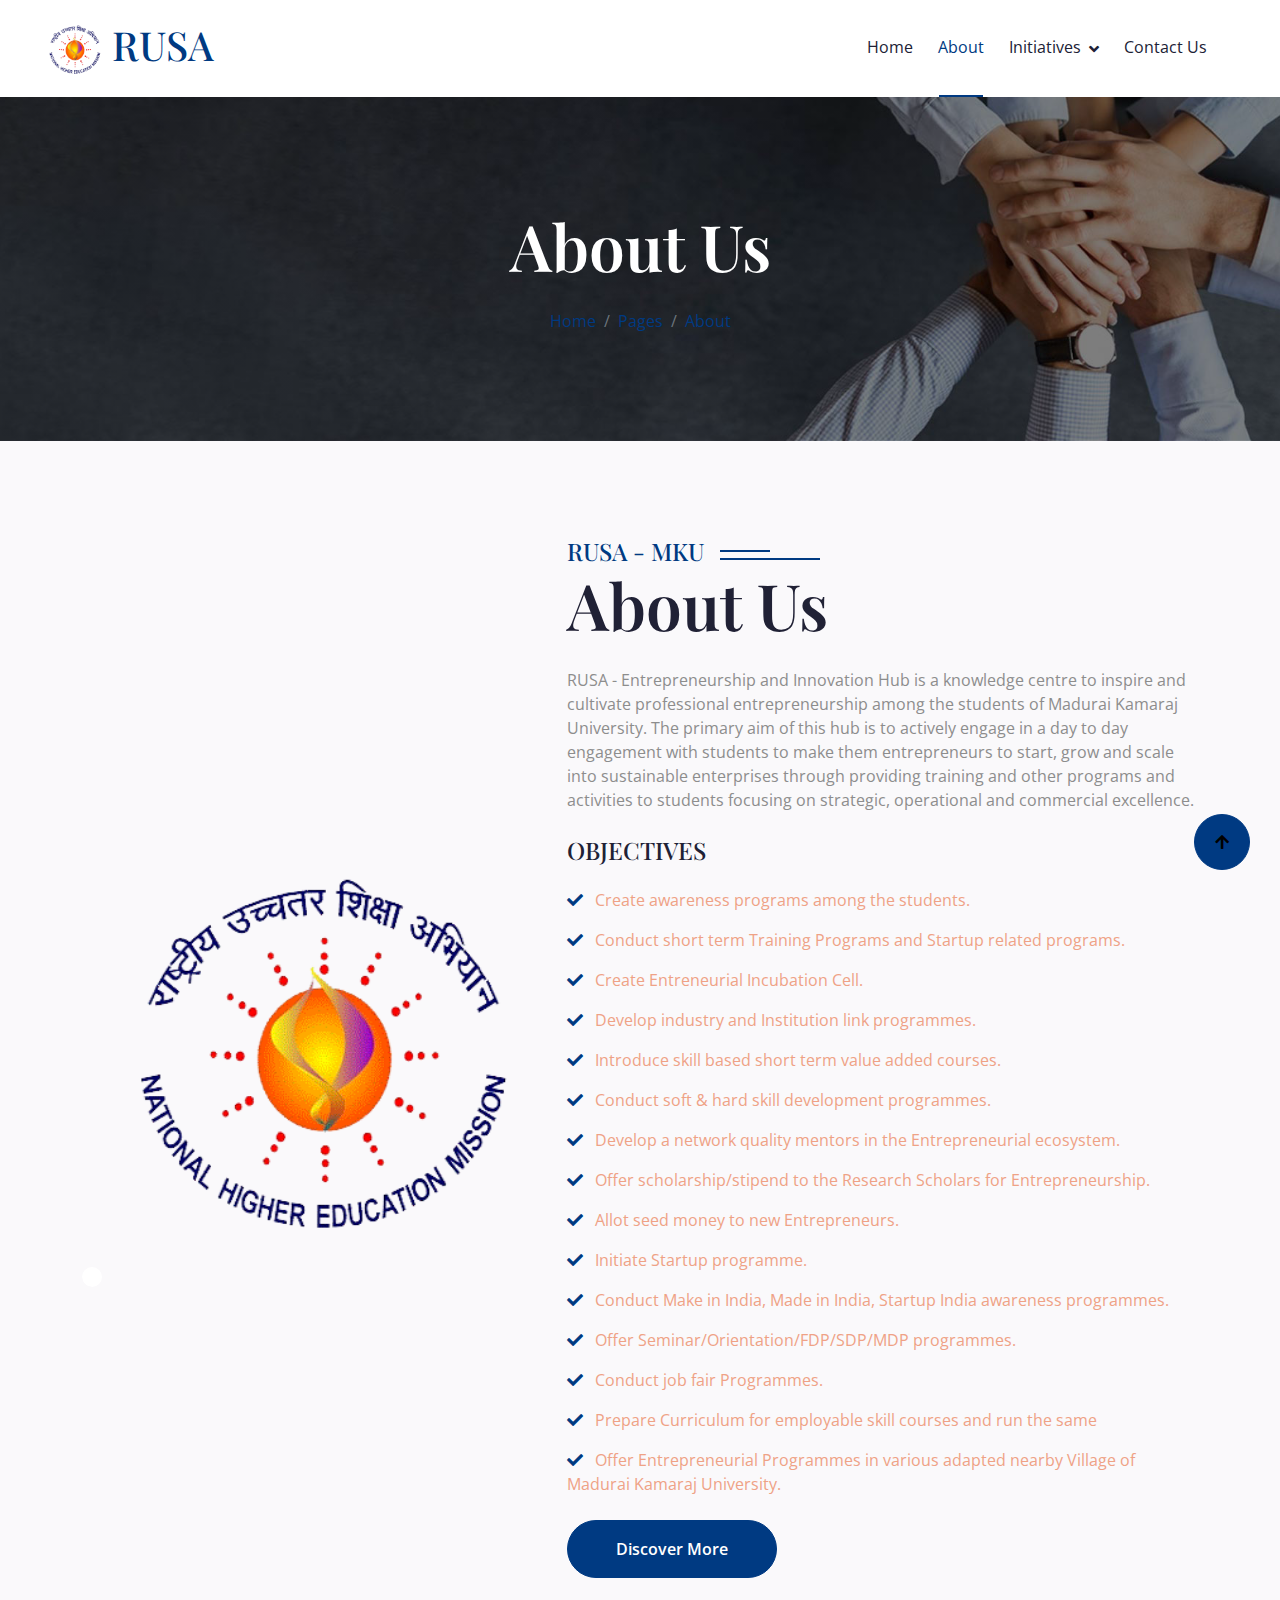
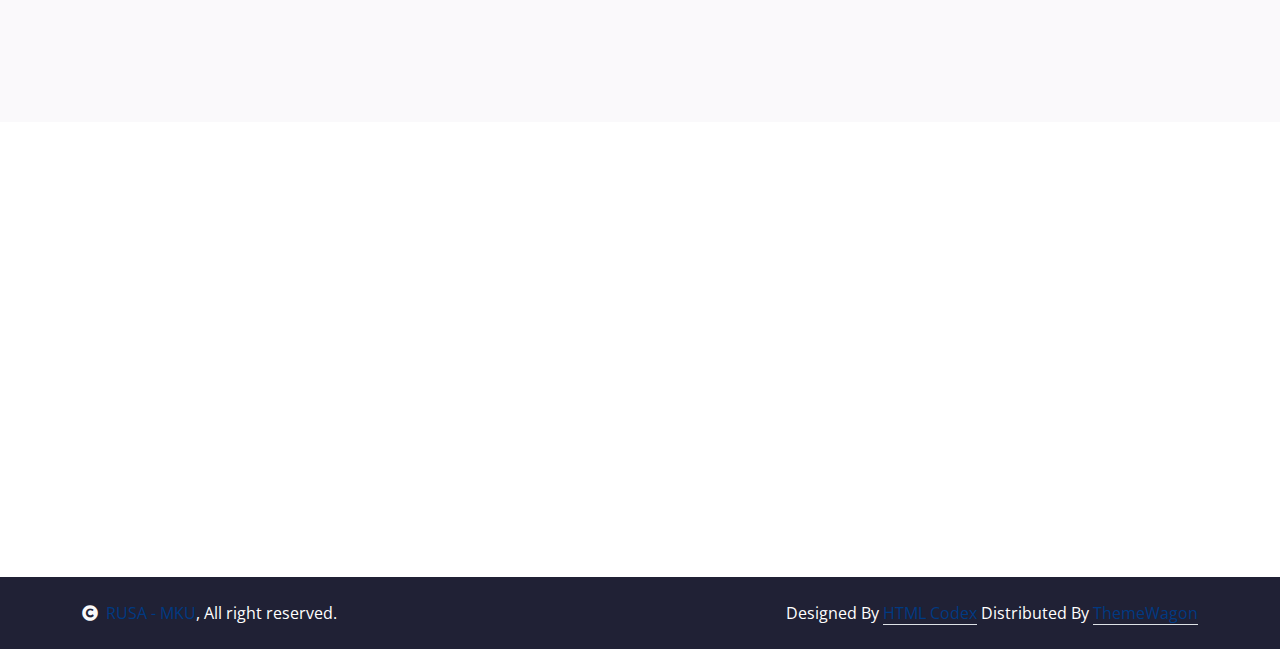
==== about.html @ 58d71706 "init" ====
<!DOCTYPE html>
<html lang="en">

<head>
    <meta charset="utf-8">
    <title>RUSA - MKU</title>
    <meta content="width=device-width, initial-scale=1.0" name="viewport">
    <meta content="" name="keywords">
    <meta content="" name="description">

    <!-- Google Web Fonts -->
    <link rel="preconnect" href="https://fonts.googleapis.com">
    <link rel="preconnect" href="https://fonts.gstatic.com" crossorigin>
    <link href="https://fonts.googleapis.com/css2?family=Open+Sans:wght@400;500;600&family=Playfair+Display:wght@400;500;600&display=swap" rel="stylesheet"> 

    <!-- Icon Font Stylesheet -->
    <link rel="stylesheet" href="https://use.fontawesome.com/releases/v5.15.4/css/all.css"/>
    <link href="https://cdn.jsdelivr.net/npm/bootstrap-icons@1.4.1/font/bootstrap-icons.css" rel="stylesheet">

    <!-- Libraries Stylesheet -->
    <link href="lib/animate/animate.min.css" rel="stylesheet">
    <link href="lib/owlcarousel/assets/owl.carousel.min.css" rel="stylesheet">


    <!-- Customized Bootstrap Stylesheet -->
    <link href="css/bootstrap.min.css" rel="stylesheet">

    <!-- Template Stylesheet -->
    <link href="css/banner.css" rel="stylesheet" >

    <link href="css/style.css" rel="stylesheet">
</head>

    <body>

        <!-- Spinner Start -->
        <div id="spinner" class="show bg-white position-fixed translate-middle w-100 vh-100 top-50 start-50 d-flex align-items-center justify-content-center">
            <div class="spinner-border text-primary" style="width: 3rem; height: 3rem;" role="status">
                <span class="sr-only">Loading...</span>
            </div>
        </div>
        <!-- Spinner End -->


        <!-- Navbar & Hero Start -->
        <div class="container-fluid position-relative p-0">
            <nav class="navbar navbar-expand-lg navbar-light bg-white px-4 px-lg-5 py-3 py-lg-0">
                <a href="index.html" class="navbar-brand p-0">
                    <h1 style="color: #003a82;" class="text-primary m-0" ><img src="/img/rusa-logo1.png" alt="rusa-logo" > RUSA</h1>
                    <!-- <img src="img/logo.png" alt="Logo"> -->
                </a>
                <button class="navbar-toggler" type="button" data-bs-toggle="collapse" data-bs-target="#navbarCollapse">
                    <span class="fa fa-bars"></span>
                </button>
                <div class="collapse navbar-collapse" id="navbarCollapse">
                    <div class="navbar-nav ms-auto py-0">
                        <a href="index.html" class="nav-item nav-link ">Home</a>
                        <a href="about.html" class="nav-item nav-link active">About</a>
                        <div class="nav-item dropdown">
                            <a href="#" class="nav-link dropdown-toggle" data-bs-toggle="dropdown">Initiatives</a>
                            <div class="dropdown-menu m-0">
                                <a href="SDC.html" class="dropdown-item">Skill Developement Courses</a>
                                <a href="entrepreneurship.html" class="dropdown-item">Entrepreneurship</a>
                                <a href="startup.html" class="dropdown-item">Startup Cell</a>
                                <a href="projects.html" class="dropdown-item">Projects</a>
                                <a href="manpower.html" class="dropdown-item">Man Power</a>
                                <a href="ID.html" class="dropdown-item">Infrastructure Developement</a>
                                <a href="equipment.html" class="dropdown-item">Equipement </a>
                                <a href="SLL.html" class="dropdown-item">Skill Lab & Laboratories</a>
                                <a href="internship.html" class="dropdown-item">Internship </a>
                            </div>
                        </div>
                        <a href="contact.html" class="nav-item nav-link">Contact Us</a>
            </nav>


        <!-- Header Start -->
        <div class="container-fluid bg-breadcrumb-about">
            <div class="container text-center py-5" style="max-width: 900px;">
                <h3 class="text-white display-3 mb-4 wow fadeInDown" data-wow-delay="0.1s">About Us</h1>
                <ol class="breadcrumb justify-content-center mb-0 wow fadeInDown" data-wow-delay="0.3s">
                    <li class="breadcrumb-item"><a href="index.html">Home</a></li>
                    <li class="breadcrumb-item"><a href="#">Pages</a></li>
                    <li class="breadcrumb-item active text-primary">About</li>
                </ol>    
            </div>
        </div>
        <!-- Header End -->


        <!-- About Start -->
        <div class="container-fluid about bg-light py-5">
            <div class="container py-5">
                <div class="row g-5 align-items-center">
                    <div class="col-lg-5 wow fadeInLeft" data-wow-delay="0.2s">
                        <div class="about-img pb-5 ps-5">
                            <img src="img/rusa-logo1.png" class="img-fluid rounded w-100" style="object-fit: cover;" alt="Image">
                            <div class="about-img-inner">
                                <!-- <img src="img/mku logo.png" class="img-fluid rounded-circle w-100 h-100" alt="Image"> -->
                            </div>
                        </div>
                    </div>
                    <div class="col-lg-7 wow fadeInRight" data-wow-delay="0.4s">
                        <div class="section-title text-start mb-5">
                            <h4 class="sub-title pe-3 mb-0">RUSA - MKU</h4>
                            <h1 class="display-3 mb-4">About Us</h1>
                            <p class="mb-4">RUSA - Entrepreneurship and Innovation Hub is a knowledge centre to inspire and cultivate professional entrepreneurship among the students of Madurai Kamaraj University. The primary aim of this hub is to actively engage in a day to day engagement with students to make them entrepreneurs to start, grow and scale into sustainable enterprises through providing training and other programs and activities to students focusing on strategic, operational and commercial excellence.   </p>
                            <h4 class="pe-3 mb-0"> OBJECTIVES  </h4> <br>
                            <div class="mb-4">
                                <p class="text-secondary"><i class="fa fa-check text-primary me-2"></i> Create awareness programs among the students.</p>
                                <p class="text-secondary"><i class="fa fa-check text-primary me-2"></i> Conduct short term Training Programs and Startup related programs.</p>
                                <p class="text-secondary"><i class="fa fa-check text-primary me-2"></i> Create Entreneurial Incubation Cell. </p>
                                <p class="text-secondary"><i class="fa fa-check text-primary me-2"></i> Develop industry and Institution link programmes.</p>
                                <p class="text-secondary"><i class="fa fa-check text-primary me-2"></i> Introduce skill based short term value added courses. </p>
                                <p class="text-secondary"><i class="fa fa-check text-primary me-2"></i> Conduct soft & hard skill development programmes.</p>
                                <p class="text-secondary"><i class="fa fa-check text-primary me-2"></i> Develop a network quality mentors in the Entrepreneurial ecosystem.</p>
                                <p class="text-secondary"><i class="fa fa-check text-primary me-2"></i> Offer scholarship/stipend to the Research Scholars for Entrepreneurship.</p>
                                <p class="text-secondary"><i class="fa fa-check text-primary me-2"></i> Allot seed money to new Entrepreneurs.</p>
                                <p class="text-secondary"><i class="fa fa-check text-primary me-2"></i> Initiate Startup programme.</p>
                                <p class="text-secondary"><i class="fa fa-check text-primary me-2"></i> Conduct Make in India, Made in India, Startup India awareness programmes.</p>
                                <p class="text-secondary"><i class="fa fa-check text-primary me-2"></i> Offer Seminar/Orientation/FDP/SDP/MDP programmes.</p>
                                <p class="text-secondary"><i class="fa fa-check text-primary me-2"></i> Conduct job fair Programmes.</p>
                                <p class="text-secondary"><i class="fa fa-check text-primary me-2"></i> Prepare Curriculum for employable skill courses and run the same</p>
                                <p class="text-secondary"><i class="fa fa-check text-primary me-2"></i> Offer Entrepreneurial Programmes in various adapted nearby Village of Madurai Kamaraj University.</p>
                            </div>
                            <a href="#" class="btn btn-primary rounded-pill text-white py-3 px-5">Discover More</a>
                        </div>
                    </div>
                </div>
            </div>
        </div>
        <!-- About End -->




        <!-- Feature End -->


        <!-- Footer Start -->
        <div class="container-fluid footer py-5 wow fadeIn" data-wow-delay="0.2s">
            <div class="container py-5">
                <div class="row g-5">
                    <div class="col-md-6 col-lg-6 col-xl-3">
                        <div class="footer-item d-flex flex-column">
                            <h4 class="text-white mb-4">RUSA</h4>
                            <p>Entrepreneurship & Skill Career Hub <br> 
                            </p>
                            <!-- <div class="d-flex align-items-center">
                                <i class="fas fa-share fa-2x text-white me-2"></i>
                                <a class="btn-square btn btn-primary text-white rounded-circle mx-1" href=""><i class="fab fa-facebook-f"></i></a>
                                <a class="btn-square btn btn-primary text-white rounded-circle mx-1" href=""><i class="fab fa-twitter"></i></a>
                                <a class="btn-square btn btn-primary text-white rounded-circle mx-1" href=""><i class="fab fa-instagram"></i></a>
                                <a class="btn-square btn btn-primary text-white rounded-circle mx-1" href=""><i class="fab fa-linkedin-in"></i></a>
                            </div> -->
                        </div>
                    </div>
                    <div class="col-md-6 col-lg-6 col-xl-3">
                        <div class="footer-item d-flex flex-column">
                            <h4 class="mb-4 text-white">Quick Links</h4>
                            <a href="about.html"><i class="fas fa-angle-right me-2"></i> About Us</a>
                            <a href="contact.html"><i class="fas fa-angle-right me-2"></i> Contact Us</a>
                            <a href=""><i class="fas fa-angle-right me-2"></i> Our Team</a>
                        </div>
                    </div>

                    <div class="col-md-6 col-lg-6 col-xl-3">
                        <div class="footer-item d-flex flex-column">
                            <h4 class="mb-4 text-white">Contact Info</h4>
                            <a href=""><i class="fa fa-map-marker-alt me-2"></i> RUSA Office, <br> Madurai Kamraj University, <br>palkalai nagar <br>Madurai - 625021</a>
                            <a href="mailto:rusaoffice@mkuniversity.ac.in"><i class="fas fa-envelope me-2"></i> rusaoffice@mkuniversity.ac.in</a>
                            <!-- <a href=""><i class="fas fa-envelope me-2"></i> info@example.com</a>
                            <a href=""><i class="fas fa-phone me-2"></i> +012 345 67890</a>
                            <a href="" class="mb-3"><i class="fas fa-print me-2"></i> +012 345 67890</a> -->
                        </div>
                    </div>
                </div>
            </div>
        </div>
        <!-- Footer End -->
        
        <!-- Copyright Start -->
        <div class="container-fluid copyright py-4">
            <div class="container">
                <div class="row g-4 align-items-center">
                    <div class="col-md-6 text-center text-md-start mb-md-0">
                        <span class="text-white"><a href="#"><i class="fas fa-copyright text-light me-2"></i>RUSA - MKU</a>, All right reserved.</span>
                    </div>
                    <div class="col-md-6 text-center text-md-end text-white">
                        <!--/*** This template is free as long as you keep the below author’s credit link/attribution link/backlink. ***/-->
                        <!--/*** If you'd like to use the template without the below author’s credit link/attribution link/backlink, ***/-->
                        <!--/*** you can purchase the Credit Removal License from "https://htmlcodex.com/credit-removal". ***/-->
                        Designed By <a class="border-bottom" href="https://htmlcodex.com">HTML Codex</a> Distributed By <a class="border-bottom" href="https://themewagon.com">ThemeWagon</a>
                    </div>
                </div>
            </div>
        </div>
        <!-- Copyright End -->

        <!-- Back to Top -->
        <a href="#" class="btn btn-primary btn-lg-square back-to-top"><i class="fa fa-arrow-up"></i></a>   

        
        <!-- JavaScript Libraries -->
        <script src="https://ajax.googleapis.com/ajax/libs/jquery/3.6.4/jquery.min.js"></script>
        <script src="https://cdn.jsdelivr.net/npm/bootstrap@5.0.0/dist/js/bootstrap.bundle.min.js"></script>
        <script src="lib/wow/wow.min.js"></script>
        <script src="lib/easing/easing.min.js"></script>
        <script src="lib/waypoints/waypoints.min.js"></script>
        <script src="lib/owlcarousel/owl.carousel.min.js"></script>
        

        <!-- Template Javascript -->
        <script src="js/main.js"></script>
        
    </body>

</html>
---- css/banner.css ----
/*** Single Page Hero Header Start ***/
.bg-breadcrumb-sdc {
    background: linear-gradient(rgba(0, 0, 0, 0.5), rgba(0, 0, 0, 0.5)), url(../img/sdc-banner.png);
    background-position: center center;
    background-repeat: no-repeat;
    background-size: cover;
    padding: 160px 0 60px 0;
}


/*** Single Page Hero Header End ***/
/*** Single Page Hero Header Start ***/
.bg-breadcrumb-entre {
    background: linear-gradient(rgba(0, 0, 0, 0.5), rgba(0, 0, 0, 0.5)), url(../img/entre.png);
    background-position: center center;
    background-repeat: no-repeat;
    background-size: cover;
    padding: 160px 0 60px 0;
}
.bg-breadcrumb-about {
    background: linear-gradient(rgba(0, 0, 0, 0.5), rgba(0, 0, 0, 0.5)), url(../img/about-us-hero.jpg);
    background-position: center center;
    background-repeat: no-repeat;
    background-size: cover;
    padding: 160px 0 60px 0;
}


/*** Single Page Hero Header End ***/
---- css/style.css ----
/*** Spinner Start ***/
/*** Spinner ***/
#spinner {
    opacity: 0;
    visibility: hidden;
    transition: opacity .5s ease-out, visibility 0s linear .5s;
    z-index: 99999;
}

#spinner.show {
    transition: opacity .5s ease-out, visibility 0s linear 0s;
    visibility: visible;
    opacity: 1;
}
/*** Spinner End ***/

.back-to-top {
    position: fixed;
    right: 30px;
    bottom: 30px;
    display: flex;
    width: 45px;
    height: 45px;
    align-items: center;
    justify-content: center;
    transition: 0.5s;
    z-index: 99;
}

/*** Button Start ***/
.btn {
    font-weight: 600;
    transition: .5s;
}

.btn-square {
    width: 32px;
    height: 32px;
}

.btn-sm-square {
    width: 34px;
    height: 34px;
}

.btn-md-square {
    width: 44px;
    height: 44px;
}

.btn-lg-square {
    width: 56px;
    height: 56px;
}

.btn-square,
.btn-sm-square,
.btn-md-square,
.btn-lg-square {
    padding: 0;
    display: flex;
    align-items: center;
    justify-content: center;
    font-weight: normal;
    border-radius: 50%;
}

.btn.btn-primary {
    box-shadow: inset 0 0 0 0 var(--bs-primary);
}

.btn.btn-primary:hover {
    box-shadow: inset 300px 0 0 0 var(--bs-light) !important;
    color: var(--bs-primary) !important;
}

.btn.btn-light {
    box-shadow: inset 0 0 0 0 var(--bs-primary);
}

.btn.btn-light:hover {
    box-shadow: inset 300px 0 0 0 var(--bs-primary);
    color: var(--bs-light) !important;
}

.btn-hover {
    transition: 0.5s;
}

.btn-hover:hover {
    color: var(--bs-secondary) !important;
}

/*** Section Title Start ***/
.section-title {
    max-width: 900px;
    text-align: center;
    margin: 0 auto;
}

.section-title .sub-style {
    position: relative;
    display: inline-block;
    text-transform: uppercase;
    color: var(--bs-primary);
}

.section-title .sub-style::before {
    content: "";
    width: 100px;
    position: absolute;
    top: 50%;
    left: 0;
    transform: translateY(-50%);
    margin-top: 8px;
    margin-left: -100px;
    border: 1px solid var(--bs-primary) !important;
}

.section-title .sub-style::after {
    content: "";
    width: 50px;
    position: absolute;
    top: 50%;
    left: 0;
    transform: translateY(-50%);
    margin-bottom: 5px;
    margin-left: -50px;
    border: 1px solid var(--bs-primary) !important;
}

.sub-title {
    position: relative;
    display: inline-block;
    text-transform: uppercase;
    color: var(--bs-primary);
}

.sub-title::before {
    content: "";
    width: 100px;
    position: absolute;
    top: 50%;
    right: 0;
    transform: translateY(-50%);
    margin-top: 8px;
    margin-right: -100px;
    border: 1px solid var(--bs-primary) !important;
}

.sub-title::after {
    content: "";
    width: 50px;
    position: absolute;
    top: 50%;
    right: 0;
    transform: translateY(-50%);
    margin-bottom: 8px;
    margin-right: -50px;
    border: 1px solid var(--bs-primary) !important;
}


/*** Topbar Start ***/
.fixed-top .container {
    transition: 0.5s;
}

.topbar {
    padding: 2px 10px 2px 20px;
    background: var(--bs-primary) !important;
}

.topbar a,
.topbar a i {
    transition: 0.5s;
}

.topbar a:hover,
.topbar a i:hover {
    color: var(--bs-secondary) !important;
}


@media (max-width: 576px) {
    .topbar {
        display: none;    
    }
}
/*** Topbar End ***/


/*** Navbar ***/
.navbar-light .navbar-nav .nav-link {
    font-family: 'Open Sans', sans-serif;
    position: relative;
    margin-right: 25px;
    padding: 35px 0;
    color: var(--bs-dark) !important;
    font-size: 16px;
    font-weight: 400;
    outline: none;
    transition: .5s;
}

.sticky-top.navbar-light .navbar-nav .nav-link {
    padding: 20px 0;
    color: var(--dark) !important;
}

.navbar-light .navbar-nav .nav-link:hover,
.navbar-light .navbar-nav .nav-link.active {
    color: var(--bs-primary) !important;
}

.navbar-light .navbar-brand img {
    max-height: 50px;
    transition: .5s;
}

.sticky-top.navbar-light .navbar-brand img {
    max-height: 45px;
}

.navbar .dropdown-toggle::after {
    border: none;
    content: "\f107";
    font-family: "Font Awesome 5 Free";
    font-weight: 600;
    vertical-align: middle;
    margin-left: 8px;
}

@media (min-width: 1200px) {
    .navbar .nav-item .dropdown-menu {
        display: block;
        visibility: hidden;
        top: 100%;
        transform: rotateX(-75deg);
        transform-origin: 0% 0%;
        border: 0;
        border-radius: 10px;
        transition: .5s;
        opacity: 0;
    }
}

.dropdown .dropdown-menu a:hover {
    background: var(--bs-primary);
    color: var(--bs-white);
}

.navbar .nav-item:hover .dropdown-menu {
    transform: rotateX(0deg);
    visibility: visible;
    background: var(--bs-light) !important;
    transition: .5s;
    opacity: 1;
}

@media (max-width: 991.98px) {
    .sticky-top.navbar-light {
        position: relative;
        background: var(--bs-white);
    }

    .navbar.navbar-expand-lg .navbar-toggler {
        padding: 10px 20px;
        border: 1px solid var(--bs-primary);
        color: var(--bs-primary);
    }

    .navbar-light .navbar-collapse {
        margin-top: 15px;
        border-top: 1px solid #DDDDDD;
    }

    .navbar-light .navbar-nav .nav-link,
    .sticky-top.navbar-light .navbar-nav .nav-link {
        padding: 10px 0;
        margin-left: 0;
        color: var(--bs-dark) !important;
    }

    .navbar-light .navbar-brand img {
        max-height: 45px;
    }
}

@media (min-width: 992px) {
    .navbar-light {
        position: absolute;
        width: 100%;
        top: 0;
        left: 0;
        border-bottom: 1px solid rgba(255, 255, 255, .1);
        z-index: 999;
    }
    
    .sticky-top.navbar-light {
        position: fixed;
        background: var(--bs-light) !important;
    }

    .navbar-light .navbar-nav .nav-link::before {
        position: absolute;
        content: "";
        width: 0;
        height: 2px;
        bottom: -1px;
        left: 50%;
        background: var(--bs-primary);
        transition: .5s;
    }

    .navbar-light .navbar-nav .nav-link:hover::before,
    .navbar-light .navbar-nav .nav-link.active::before {
        width: calc(100% - 2px);
        left: 1px;
    }

    .navbar-light .navbar-nav .nav-link.nav-contact::before {
        display: none;
    }
}
/*** Carousel Hero Header Start ***/
.header-carousel {
    position: relative; 
}

.header-carousel .owl-nav .owl-prev {
    position: absolute;
    width: 70px;
    height: 70px;
    top: 50%;
    left: 20px;
    transform: translateY(-50%);
    border-radius: 50%;
    background: var(--bs-primary);
    color: var(--bs-white);
    font-size: 30px;
    display: flex;
    align-items: center;
    justify-content: center;
    transition: 0.5s;
}

.header-carousel .owl-nav .owl-next {
    position: absolute;
    width: 70px;
    height: 70px;
    top: 50%;
    right: 20px;
    transform: translateY(-50%);
    border-radius: 50%;
    background: var(--bs-primary);
    color: var(--bs-white);
    font-size: 30px;
    display: flex;
    align-items: center;
    justify-content: center;
    transition: 0.5s;
}

.header-carousel .owl-nav .owl-prev,
.header-carousel .owl-nav .owl-next {
    transition: 0.5s;
}

.header-carousel .owl-nav .owl-prev:hover,
.header-carousel .owl-nav .owl-next:hover {
    box-shadow: inset 150px 0 0 0 var(--bs-light) !important;
    color: var(--bs-primary) !important;
}

@media (max-width: 576px) {
    .header-carousel .owl-nav .owl-prev,
    .header-carousel .owl-nav .owl-next {
        top: 630px;
        transition: 0.5s;
    }

    .header-carousel .header-carousel-item .carousel-caption .carousel-caption-content {
        width: 95% !important;
    }
 
}

.header-carousel .header-carousel-item,
.header-carousel .header-carousel-item img {
    position: relative;
    width: 100%;
    height: 700px;
    margin-top: 95px;
    display: block;
    object-fit: cover;
    transition: 0.5s;

}

@media (max-width: 992px) {
    .header-carousel .header-carousel-item,
    .header-carousel .header-carousel-item img {
        margin-top: 0;
        transition: 0.5s;
    }

}

@media (min-width: 992px) {
    .header-carousel .owl-nav .owl-prev,
    .header-carousel .owl-nav .owl-next {
        margin-top: 50px;
    }
}

.header-carousel .header-carousel-item .carousel-caption {
    width: 100%;
    height: 100%;
    position: absolute;
    top: 0;
    left: 0;
    padding: 100px 0;
    display: flex;
    align-items: center;
    justify-content: center;
    background: rgba(0, 0, 0, .5);
}

.header-carousel .header-carousel-item .carousel-caption .carousel-caption-content {
    position: relative;
    width: 75%;
    
}
/*** Carousel Hero Header End ***/


/*** Single Page Hero Header Start ***/
.bg-breadcrumb {
    background: linear-gradient(rgba(0, 0, 0, 0.5), rgba(0, 0, 0, 0.5)), url(../img/contact.jpg);
    background-position: center center;
    background-repeat: no-repeat;
    background-size: cover;
    padding: 160px 0 60px 0;
}

.bg-breadcrumb .breadcrumb-item a {
    color: var(--bs-white) !important;
}
/*** Single Page Hero Header End ***/


/*** Service Start ***/
.service .service-item {
    box-shadow: 0 0 45px rgba(0, 0, 0, .2) ;
}

.service .service-item .service-img {
    position: relative;
    overflow: hidden;
    z-index: 1;
}

.service .service-item .service-img img {
    transition: 0.5s;
}

.service .service-item .service-img::before {
    width: 100%;
    height: 0;
    position: absolute;
    content: "";
    top: 0;
    left: 0;
    border-top-right-radius: 10px;
    border-top-left-radius: 10px;
    transition: 0.5s;
    z-index: 5;
    
}

.service .service-item:hover .service-img::before {
    height: 100%;
    background: rgba(0, 58, 130, .3);
}

.service .service-item .service-img:hover img {
    transform: scale(1.3);
}

.service .service-item .service-content {
    position: relative;
    z-index: 2;

}

.service .service-item .service-content::before {
    width: 100%;
    height: 8px;
    position: absolute;
    content: "";
    bottom: 0;
    left: 0;
    border-bottom-left-radius: 10px;
    border-bottom-right-radius: 10px;
    background: rgba(0, 58, 130, .5);
    transition: 0.5s;
    z-index: 3;
}

.service .service-item:hover .service-content::before {
    background: rgba(0, 58, 130, .5);
    height: 100%;
}

.service .service-item .service-content .service-content-inner {
    transition: 0.5s;
}


.service .service-item:hover .service-content .service-content-inner {
    position: relative;
    color: var(--bs-white) !important;
    z-index: 9;
}
.service .service-item:hover .service-content .service-content-inner h5 {
    color: var(--bs-secondary);
}

/*** Service End ***/

/*** About Start ***/
.about .about-img {
    position: relative;
    overflow: hidden;
    height: 100%;
    border-radius: 10px;
}

.about .about-img .about-img-inner {
    position: absolute;
    left: 0; 
    bottom: 0; 
    border: 10px solid; 
    border-color: var(--bs-white) var(--bs-white) var(--bs-white) var(--bs-white);
    border-radius: 50%;

}

.about .about-img .about-experience {
    position: absolute;
    top: 125px; 
    left: -125px; 
    transform: rotate(-90deg);
    background: transparent;
    color: var(--bs-primary);
    font-size: 20px;
    font-weight: 600;
    letter-spacing: 4px;
}

/*** About End ***/

/*** Feature Start ***/
.feature .feature-item {
    position: relative;
    display: flex;
    border: 1px solid var(--bs-primary);
    border-radius: 10px;
    background: var(--bs-light);
    transition: 0.5s;

}

.feature .feature-item::before {
    width: 0;
    height: 100%;
    content: "";
    position: absolute;
    top: 0;
    left: 0;
    border-radius: 10px;
    transition: 0.5s;
}

.feature .feature-item:hover::before {
    width: 100%;
    background: var(--bs-primary);
}

.feature .feature-item .feature-icon {
    display: inline-flex;
    border-radius: 10px;
    transition: 0.5s;
}

.feature .feature-item:hover .feature-icon {
    position: relative;
    z-index: 2;
}

.feature .feature-item:hover .feature-content {
    position: relative;
    color: var(--bs-white);
    z-index: 2;
}

.feature .feature-item:hover .feature-content h5 {
    color: var(--bs-dark);
}
/*** Feature End ***/


/*** Appointment Start ***/
.appointment {
    background: linear-gradient(rgba(255, 255, 255, 0.9), rgba(255, 255, 255, 0.9)), url(../img/carousel-2.jpg);
    background-position: center center;
    background-repeat: no-repeat;
    background-size: cover;
    background-attachment: fixed;
}

.appointment .appointment-form {
    background: rgba(239, 162, 134, 0.3);
}

.appointment .appointment-form .btn.btn-primary {
    box-shadow: inset 0 0 0 0 var(--bs-primary);
}

.appointment .appointment-form .btn.btn-primary:hover {
    box-shadow: inset 600px 0 0 0 var(--bs-light) !important;
    color: var(--bs-primary) !important;
}
/*** Youtube Video start ***/
.video {
    position: relative;
}

.video .btn-play {
    position: absolute;
    z-index: 3;
    top: 50%;
    left: 50%;
    transform: translate(-50%, -50%);
    box-sizing: content-box;
    display: block;
    width: 33px;
    height: 44px;
    border-radius: 50%;
    transition: 0.5s;
    

}

.video .btn-play:before {
    content: "";
    position: absolute;
    z-index: 0;
    left: 50%;
    top: 50%;
    transform: translate(-50%, -50%);
    display: block;
    width: 115px;
    height: 115px;
    background: var(--bs-primary);
    border-radius: 50%;
    animation: pulse-border 1500ms ease-out infinite;
    transition: 0.5s;
}

.video .btn-play:after {
    content: "";
    position: absolute;
    z-index: 1;
    left: 50%;
    top: 50%;
    transform: translate(-50%, -50%);
    display: block;
    width: 100px;
    height: 100px;
    background: var(--bs-secondary);
    border-radius: 50%;
    transition: all 300ms;
}

.video .btn-play span {
    display: block;
    position: relative;
    z-index: 3;
    width: 0;
    height: 0;
    border-left: 33px solid var(--bs-white);
    border-top: 22px solid transparent;
    border-bottom: 22px solid transparent;
    margin-left: 5px;
}

@keyframes pulse-border {
    0% {
        transform: translateX(-50%) translateY(-50%) translateZ(0) scale(1);
        opacity: 1;
    }

    100% {
        transform: translateX(-50%) translateY(-50%) translateZ(0) scale(1.5);
        opacity: 0;
    }
}

#videoModal {
    z-index: 99999;
}

#videoModal .modal-dialog {
    position: relative;
    max-width: 800px;
    margin: 60px auto 0 auto;
}

#videoModal .modal-body {
    position: relative;
    padding: 0px;
}

#videoModal .close {
    position: absolute;
    width: 30px;
    height: 30px;
    right: 0px;
    top: -30px;
    z-index: 999;
    font-size: 30px;
    font-weight: normal;
    color: #ffffff;
    background: #000000;
    opacity: 1;
}
/*** Youtube Video End ***/
/*** Appointment End ***/


/*** Team Start ***/
.team .team-item .team-img {
    position: relative;
    overflow: hidden;
}

.team .team-item .team-img::before {
    position: absolute;
    content: "";
    width: 100%;
    height: 100%;
    top: 0;
    left: 0;
    border-top-right-radius: 10px;
    border-top-left-radius: 10px;
    transition: 0.5s;
}

.team .team-item .team-img .team-icon {
    position: absolute;
    bottom: -125px;
    left: 50%;
    transform: translateX(-50%);
    transition: 0.5s;
}

.team .team-item .team-img:hover .team-icon {
    margin-bottom: 145px;
}

.team .team-item:hover .team-img::before {
    background: rgba(0, 58, 130, .3);
}

.team .team-item .team-content {
    color: var(--bs-primary);
    transition: 0.5s;
}

.team .team-item .team-content h5 {
    color: var(--bs-secondary);
    transition: 0.5s;
}

.team .team-item:hover .team-content h5 {
    color: var(--bs-dark);
}

.team .team-item:hover .team-content {
    background: var(--bs-primary);
    color: var(--bs-white);
}
/*** Team End ***/


/*** testimonial Start ***/
.testimonial {
    background: linear-gradient(rgba(0, 58, 130, 0.9), rgba(0, 58, 130, 0.9)), url(../img/carousel-1.jpg);
    background-position: center center;
    background-repeat: no-repeat;
    background-size: cover;
    background-attachment: fixed;
}

.testimonial .testimonial-item .testimonial-inner {
    display: flex;
    flex-direction: column;
    align-items: center;
    text-align: center;
    border-radius: 10px;
    background: transparent;
}

.testimonial .testimonial-item .testimonial-inner .testimonial-inner-img {
    width: 100px;
    height: 100px;
    border-radius: 50%;
    border: 5px solid var(--bs-white);
}

.testimonial .testimonial-carousel.owl-carousel {
    position: relative;
}

.testimonial .testimonial-carousel .owl-nav .owl-prev {
    position: absolute;
    top: 50%;
    left: -20px;
    transform: translateY(-50%);
    width: 60px;
    height: 60px;
    border-radius: 50%;
    display: flex;
    align-items: center;
    justify-content: center;
    font-size: 20px;
    background: var(--bs-light);
    color: var(--bs-primary);
    transition: 0.5s;
}

.testimonial .testimonial-carousel .owl-nav .owl-next {
    position: absolute;
    top: 50%;
    right: -20px;
    transform: translateY(-50%);
    width: 60px;
    height: 60px;
    border-radius: 50%;
    display: flex;
    align-items: center;
    justify-content: center;
    font-size: 20px;
    background: var(--bs-light);
    color: var(--bs-primary);
    transition: 0.5s;
}


.testimonial .testimonial-carousel .owl-nav .owl-prev:hover,
.testimonial .testimonial-carousel .owl-nav .owl-next:hover {
    box-shadow: inset 100px 0 0 0 var(--bs-primary) !important;
    color: var(--bs-white) !important;
}


@media (max-width: 900px) {
    .testimonial .testimonial-carousel .owl-nav .owl-prev {
        margin-top: -190px;
        margin-left: 40px;
    }

    .testimonial .testimonial-carousel .owl-nav .owl-next {
        margin-top: -190px;
        margin-right: 40px;
    }
    
}

.testimonial-carousel .owl-dots {
    display: flex;
    justify-content: center;
    margin-top: 20px;
}

.testimonial-carousel .owl-dots .owl-dot {
    width: 20px;
    height: 20px;
    border-radius: 50%;
    margin-right: 15px;
    border: 1px solid var(--bs-white);
    background: transparent;
    transition: 0.5s;
}

.testimonial-carousel .owl-dots .owl-dot.active {
    width: 20px;
    height: 20px;
    background: var(--bs-secondary) !important;
}

.testimonial-carousel .owl-dots .owl-dot span {
    position: relative;
    margin-top: 50%;
    margin-left: 50%;
    transform: translate(-50%, -50%);
    display: flex;
    align-items: center;
    justify-content: center;
}

.testimonial-carousel .owl-dots .owl-dot span::after {
    content: "";
    position: absolute;
    top: 50%;
    right: 1px;
    transform: translateY(-50%);
    width: 8px;
    height: 8px;
    border-radius: 8px;
    display: flex;
    align-items: center;
    justify-content: center;
    text-align: center;
    background: var(--bs-white);
}

.testimonial .testimonial-carousel .testimonial-item .testimonial-inner p.fs-7 {
    transition: 0.5s;
}

@media (min-width: 900px) {
    .testimonial .testimonial-carousel .testimonial-item .testimonial-inner p.fs-7 {
        font-size: 20px;
    }
}


/* Testimonial Section Title Start */
.testimonial .section-title {
    max-width: 900px;
    text-align: center;
    margin: 0 auto;
}

.testimonial .section-title .sub-style {
    position: relative;
    display: inline-block;
    text-transform: uppercase;
    color: var(--bs-primary);
}

.testimonial .section-title .sub-style::before {
    content: "";
    width: 100px;
    position: absolute;
    top: 50%;
    left: 0;
    transform: translateY(-50%);
    margin-top: 8px;
    margin-left: -100px;
    border: 1px solid var(--bs-white) !important;
}

.testimonial .section-title .sub-style::after {
    content: "";
    width: 50px;
    position: absolute;
    top: 50%;
    left: 0;
    transform: translateY(-50%);
    margin-bottom: 5px;
    margin-left: -50px;
    border: 1px solid var(--bs-white) !important;
}

.testimonial .section-title .sub-title {
    position: relative;
    display: inline-block;
    text-transform: uppercase;
    color: var(--bs-primary);
}

.testimonial .section-title .sub-title::before {
    content: "";
    width: 100px;
    position: absolute;
    top: 50%;
    right: 0;
    transform: translateY(-50%);
    margin-top: 8px;
    margin-right: -100px;
    border: 1px solid var(--bs-white) !important;
}

.testimonial .section-title .sub-title::after {
    content: "";
    width: 50px;
    position: absolute;
    top: 50%;
    right: 0;
    transform: translateY(-50%);
    margin-bottom: 8px;
    margin-right: -50px;
    border: 1px solid var(--bs-white) !important;
}
/*** Testimonial End ***/


/*** Blog Start ***/
.blog .blog-item .blog-img {
    position: relative;
    overflow: hidden;
    border-top-right-radius: 10px;
    border-top-left-radius: 10px;
}

.blog .blog-item .blog-img::after {
    content: "";
    position: absolute;
    top: 0;
    left: 0;
    width: 100%;
    height: 100%;
    border-top-right-radius: 10px;
    border-top-left-radius: 10px;
    transition: 0.5s;
}

.blog .blog-item .blog-img img {
    transition: 0.5s;
}

.blog .blog-item .blog-img:hover img {
    transform: scale(1.3);
}

.blog .blog-item:hover .blog-img::after {
    background: rgba(0, 58, 130, .5);
}

.blog .blog-item .blog-centent {
    background: var(--bs-light);
    border: 1px solid var(--bs-primary);
    border-top: 0;
    border-bottom-left-radius: 10px;
    border-bottom-right-radius: 10px;
}
/*** Blog End ***/


/*** Contact Start ***/
.contact {
    background: linear-gradient(rgba(0, 58, 130, 0.9), rgba(0, 58, 130, 0.9)), url(../img/carousel-1.jpg);
    background-position: center center;
    background-repeat: no-repeat;
    background-size: cover;
    background-attachment: fixed;
}


.contact .contact-form .btn.btn-light {
    box-shadow: inset 0 0 0 0 var(--bs-primary);
}

.contact .contact-form .btn.btn-light:hover {
    box-shadow: inset 600px 0 0 0 var(--bs-primary) !important;
    color: var(--bs-white) !important;
}

.contact .contact-form .form-floating input,
.contact .contact-form .form-floating textarea,
.contact .contact-form .form-floating label {
    color: var(--bs-light);
}



/* Testimonial Section Title Start */
.contact .section-title {
    max-width: 900px;
    text-align: center;
    margin: 0 auto;
}

.contact .section-title .sub-style {
    position: relative;
    display: inline-block;
    text-transform: uppercase;
    color: var(--bs-primary);
}

.contact .section-title .sub-style::before {
    content: "";
    width: 100px;
    position: absolute;
    top: 50%;
    left: 0;
    transform: translateY(-50%);
    margin-top: 8px;
    margin-left: -100px;
    border: 1px solid var(--bs-white) !important;
}

.contact .section-title .sub-style::after {
    content: "";
    width: 50px;
    position: absolute;
    top: 50%;
    left: 0;
    transform: translateY(-50%);
    margin-bottom: 5px;
    margin-left: -50px;
    border: 1px solid var(--bs-white) !important;
}

.contact .section-title .sub-title {
    position: relative;
    display: inline-block;
    text-transform: uppercase;
    color: var(--bs-primary);
}

.contact .section-title .sub-title::before {
    content: "";
    width: 100px;
    position: absolute;
    top: 50%;
    right: 0;
    transform: translateY(-50%);
    margin-top: 8px;
    margin-right: -100px;
    border: 1px solid var(--bs-white) !important;
}

.contact .section-title .sub-title::after {
    content: "";
    width: 50px;
    position: absolute;
    top: 50%;
    right: 0;
    transform: translateY(-50%);
    margin-bottom: 8px;
    margin-right: -50px;
    border: 1px solid var(--bs-white) !important;
}
/*** Contact End ***/


/*** Footer Start ***/
.footer {
    background: linear-gradient(rgba(0, 0, 0, 0.9), rgba(0, 0, 0, 0.9)), url(../img/carousel-2.jpg);
    background-position: center center;
    background-repeat: no-repeat;
    background-size: cover;
}
.footer .footer-item a {
    line-height: 35px;
    color: var(--bs-body);
    transition: 0.5s;
}

.footer .footer-item p {
    line-height: 35px;
}

.footer .footer-item a:hover {
    letter-spacing: 2px;
    color: var(--bs-primary);
}

/*** Footer End ***/

/*** copyright Start ***/
.copyright {
    background: var(--bs-dark) !important;
}
/*** copyright end ***/
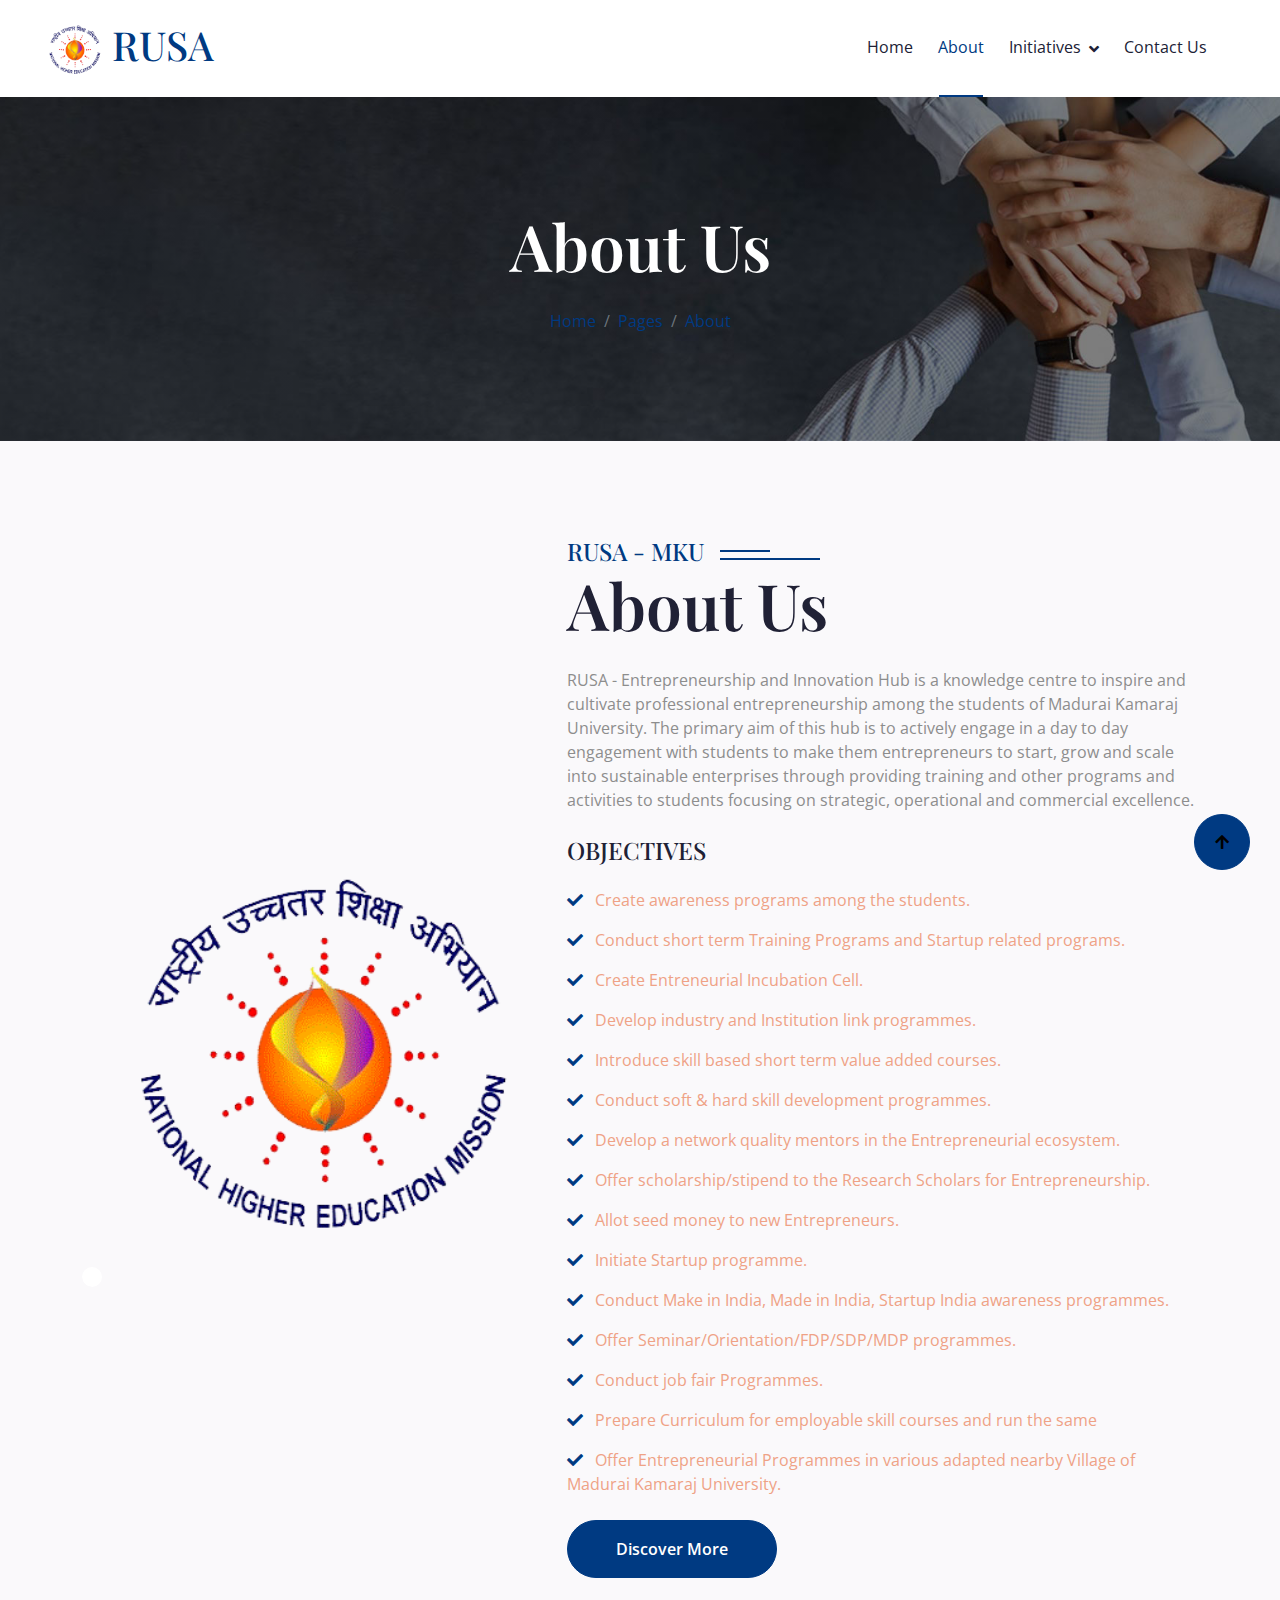
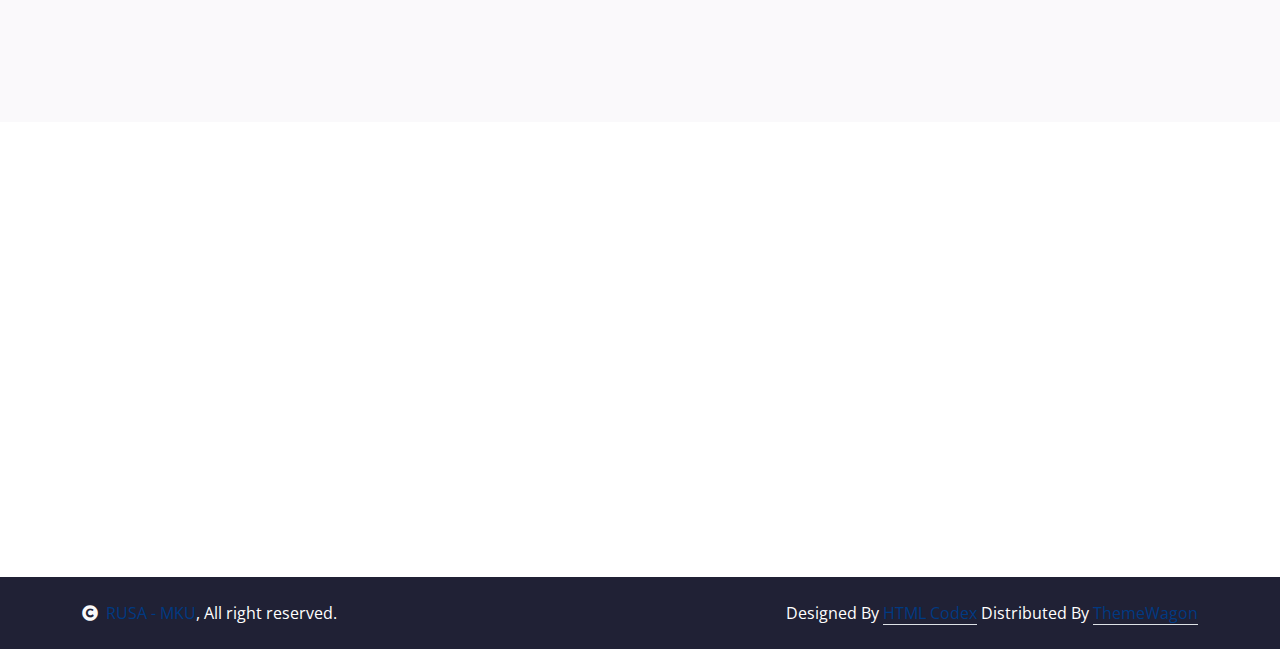
==== commit 88afed78: "Favicon Update" ====
--- a/about.html
+++ b/about.html
@@ -7,6 +7,7 @@
     <meta content="width=device-width, initial-scale=1.0" name="viewport">
     <meta content="" name="keywords">
     <meta content="" name="description">
+    <link rel="Icon" type="image/png" href="img/rusa-logo1.png">
 
     <!-- Google Web Fonts -->
     <link rel="preconnect" href="https://fonts.googleapis.com">
